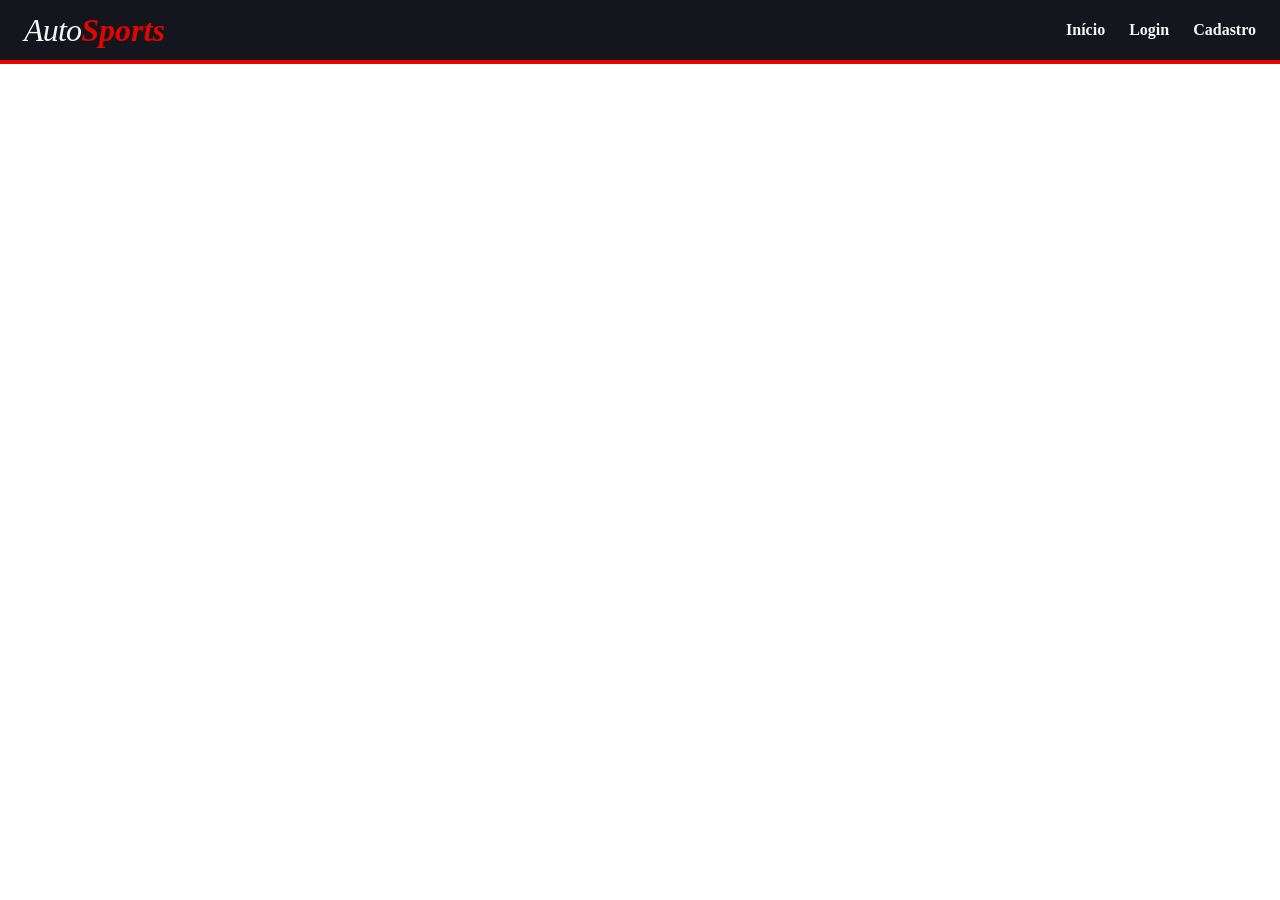
==== institucional/institucional.html @ 4cc350e8 "adiciona o header na no site institucional" ====
<!DOCTYPE html>
<html lang="en">

<head>
  <meta charset="UTF-8">
  <meta name="viewport" content="width=device-width, initial-scale=1.0">
  <link rel="stylesheet" href="style.css">
  <link rel="preconnect" href="https://fonts.googleapis.com">
  <link rel="preconnect" href="https://fonts.gstatic.com" crossorigin>
  <link
    href="https://fonts.googleapis.com/css2?family=Poppins:ital,wght@0,100;0,200;0,300;0,400;0,500;0,600;0,700;0,800;0,900;1,100;1,200;1,300;1,400;1,500;1,600;1,700;1,800;1,900&display=swap"
    rel="stylesheet">
  <title>AutoSports</title>
</head>

<body>
  <header>
    <div class="section_header">
      <div class="texto_logo">
        <span class="logo_leve">Auto</span>
        <span class="logo_forte">Sports</span>
      </div>
    </div>

    <div class="section_header">
      <nav class="menu_navegacao">
        <a href="index.html" class="link_header">Início</a>
        <a href="login.html" class="link_header">Login</a>
        <a href="cadastro.html" class="link_header link_ativo">Cadastro</a>
      </nav>
    </div>
  </header>


    

</html>
---- institucional/style.css ----
* {
    margin: 0;
    padding: 0;
    box-sizing: border-box;
}
:root {
    --asfalto: #15151e;
    --grafite: #2a2a36;
    --vermelho: #e10600;
    --vermelho-escuro: #b30500;
    --branco: #f5f5f7;
    --cinza: #8a8a96;
    --verde: #12a150;
}

html {
    scroll-behavior: smooth;
}
header {
    position: sticky;
    top: 0;
    z-index: 1000;

    display: flex;
    justify-content: space-between;
    align-items: center;

    min-height: 4rem;
    padding: 0 1.5rem;
    background-color: var(--asfalto);
    border-bottom: 4px solid var(--vermelho);
}

.section_header {
    display: flex;
    align-items: center;
}

.texto_logo {
    display: flex;
    align-items: center;
    font-size: 2rem;
    font-style: italic;
}

.logo_leve {
    font-weight: 300;
    letter-spacing: -0.05rem;
}

.logo_forte {
    font-weight: 900;
    color: var(--vermelho);
}

header .logo_leve {
    color: var(--branco);
}

.menu_navegacao {
    display: flex;
    gap: 1.5rem;
    font-weight: 700;
}

.link_header {
    display: inline-block;
    color: var(--branco);
    cursor: pointer;
    text-decoration: none;
    
}

 .link_header:hover {
    color: var(--vermelho);
    transform: scale(1.1);
}
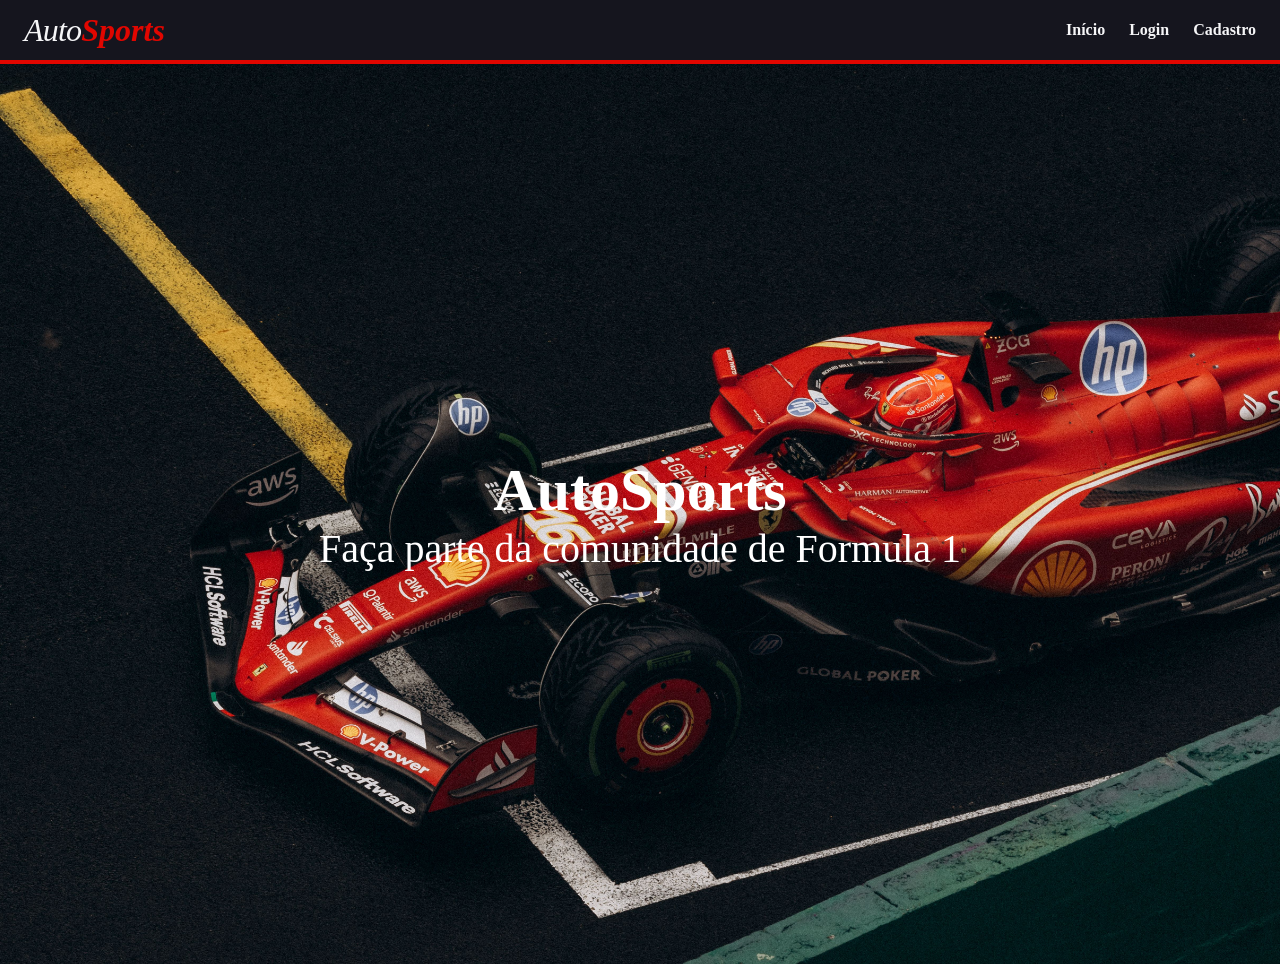
==== commit 049e26d8: "adicion o hero, imagem de fundo e nome do projeto" ====
--- a/institucional/institucional.html
+++ b/institucional/institucional.html
@@ -14,6 +14,7 @@
 </head>
 
 <body>
+   
   <header>
     <div class="section_header">
       <div class="texto_logo">
@@ -31,6 +32,17 @@
     </div>
   </header>
 
+  <section class="Inicio">
+
+    
+   <div class="Pagina_Inicio">
+      <h1>AutoSports</h1>
+      <p>Faça parte da comunidade de Formula 1</p>
+    </div>
+  </section>
+
+
+
 
     
 
--- a/institucional/style.css
+++ b/institucional/style.css
@@ -77,6 +77,25 @@
 } 
 
 
+.Inicio{
+     min-height: 100vh;
+    width: 100%;
+    background-image: url("../assets/institucional/imagem_inicio.jpg");
+    background-position: center;
+    background-repeat: no-repeat;
+    background-size: cover;
+    position: relative;
+    display: flex;
+    justify-content: center;
+    align-items: center;
+}
+ .Pagina_Inicio{
+    color: white;
+    text-align: center;
+    font-size: 40px;
+    font-family:'"Poppins", sans-serif';
+}
+
 
 
 
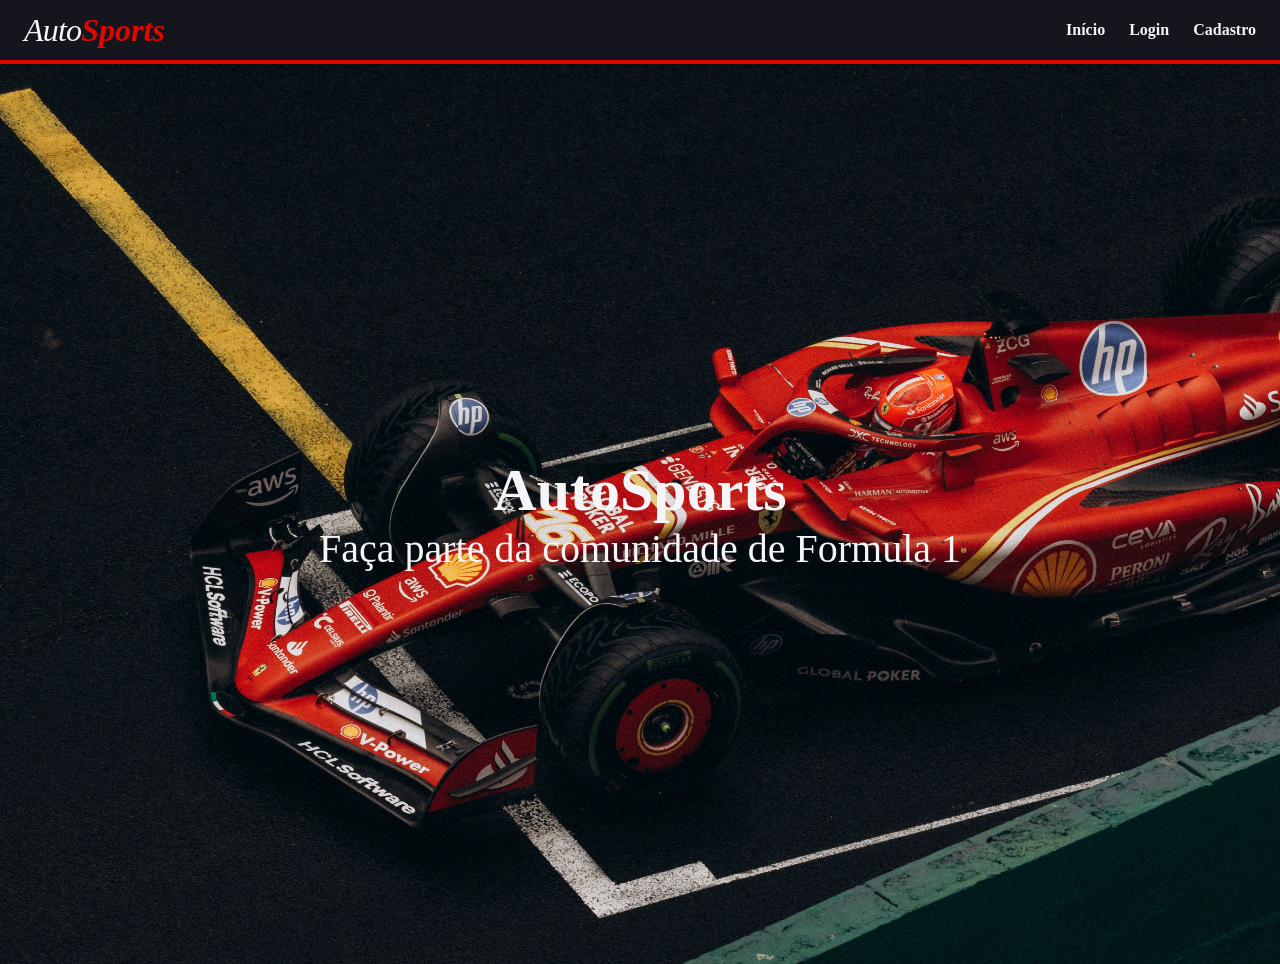
==== commit 53d3154d: "adiciona tela de cadastro e footer" ====
--- a/institucional/institucional.html
+++ b/institucional/institucional.html
@@ -4,7 +4,7 @@
 <head>
   <meta charset="UTF-8">
   <meta name="viewport" content="width=device-width, initial-scale=1.0">
-  <link rel="stylesheet" href="style.css">
+<link rel="stylesheet" href="style.css">
   <link rel="preconnect" href="https://fonts.googleapis.com">
   <link rel="preconnect" href="https://fonts.gstatic.com" crossorigin>
   <link
@@ -25,9 +25,9 @@
 
     <div class="section_header">
       <nav class="menu_navegacao">
-        <a href="index.html" class="link_header">Início</a>
+        <a href="../institucional/institucional.html" class="link_header">Início</a>
         <a href="login.html" class="link_header">Login</a>
-        <a href="cadastro.html" class="link_header link_ativo">Cadastro</a>
+        <a href="../cadastro/cadastro.html" class="link_header link_ativo">Cadastro</a>
       </nav>
     </div>
   </header>
--- a/institucional/style.css
+++ b/institucional/style.css
@@ -80,7 +80,7 @@
 .Inicio{
      min-height: 100vh;
     width: 100%;
-    background-image: url("../assets/institucional/imagem_inicio.jpg");
+    background-image: url("../assets/institucional1/imagem_inicio.jpg");
     background-position: center;
     background-repeat: no-repeat;
     background-size: cover;
@@ -90,7 +90,7 @@
     align-items: center;
 }
  .Pagina_Inicio{
-    color: white;
+    color: var(--branco);
     text-align: center;
     font-size: 40px;
     font-family:'"Poppins", sans-serif';
